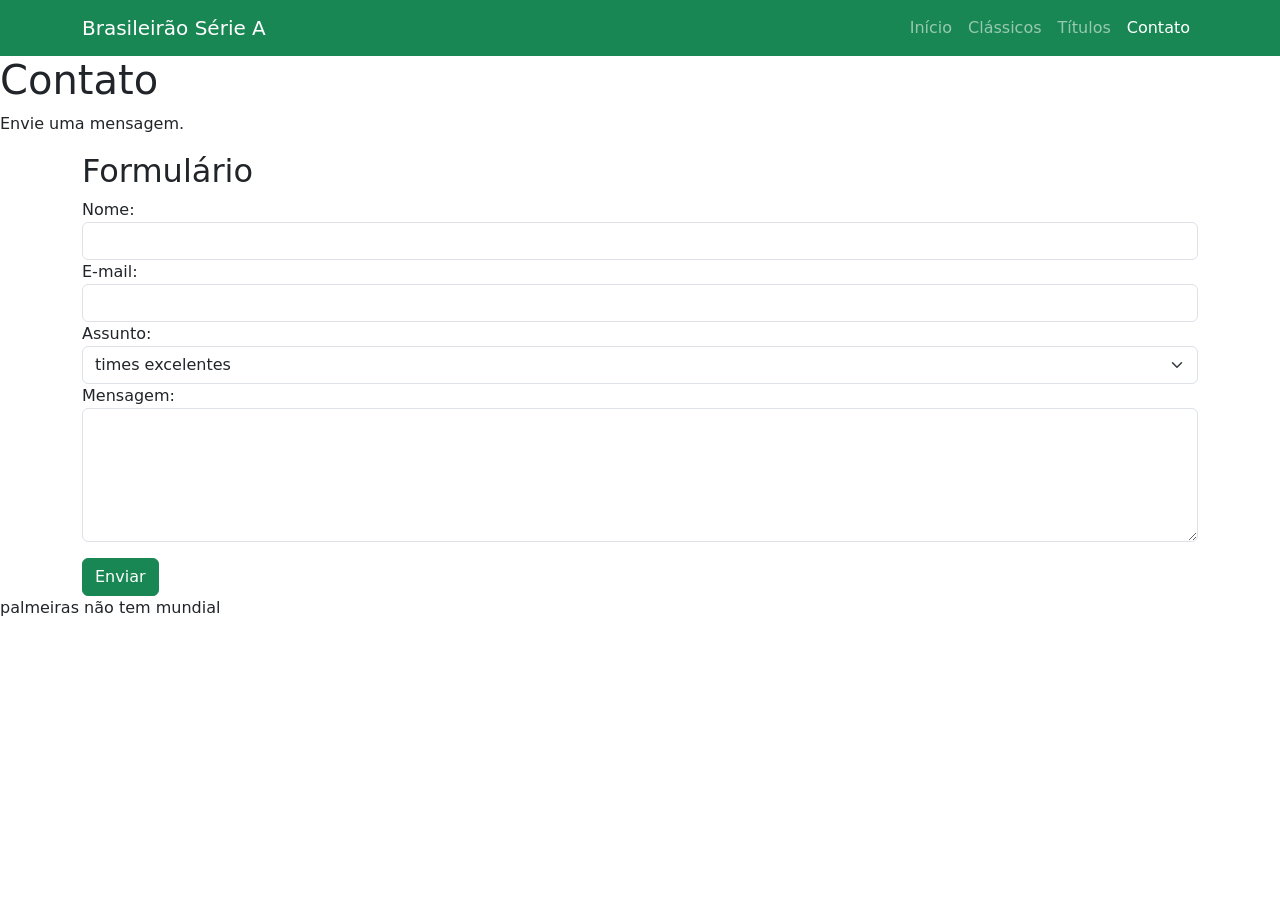
==== contato.html @ beb55212 "vasco" ====
<!DOCTYPE html>
<html lang="pt-BR">

<head>

    <meta charset="UTF-8">
    <meta name="viewport" content="width=device-width, initial-scale=1.0">

    <title>Contato</title>

    <link rel="stylesheet" href="css/style.css">

    <link href="https://cdn.jsdelivr.net/npm/bootstrap@5.3.8/dist/css/bootstrap.min.css" rel="stylesheet">

</head>

<body>

<nav class="navbar navbar-expand-lg navbar-dark bg-success">

    <div class="container">

        <a class="navbar-brand" href="index.html">
            Brasileirão Série A
        </a>

        <button class="navbar-toggler" data-bs-toggle="collapse" data-bs-target="#menu">
            <span class="navbar-toggler-icon"></span>
        </button>

        <div class="collapse navbar-collapse" id="menu">

            <ul class="navbar-nav ms-auto">

                <li class="nav-item">
                    <a class="nav-link" href="index.html">Início</a>
                </li>

                <li class="nav-item">
                    <a class="nav-link" href="sobre.html">Clássicos</a>
                </li>

                <li class="nav-item">
                    <a class="nav-link" href="informacoes.html">Títulos</a>
                </li>

                <li class="nav-item">
                    <a class="nav-link active" href="contato.html">Contato</a>
                </li>

            </ul>

        </div>

    </div>

</nav>

<header class="cabecalho">

    <h1>Contato</h1>

    <p>
        Envie uma mensagem.
    </p>

</header>

<main class="container">

    <div class="formulario">

        <h2>Formulário</h2>

        <form>

            <label for="nome">Nome:</label>
            <input type="text" id="nome" class="form-control" required>

            <label for="email">E-mail:</label>
            <input type="email" id="email" class="form-control" required>

            <label for="assunto">Assunto:</label>

            <select id="assunto" class="form-select">

                <option>times excelentes</option>
                <option>times bons</option>
                <option>times mais ou menos</option>
                <option>times ruins</option>
                <option>gremio</option>

            </select>

            <label for="mensagem">Mensagem:</label>

            <textarea id="mensagem" class="form-control" rows="5"></textarea>

            <button type="submit" class="btn btn-success mt-3">
                Enviar
            </button>

        </form>

    </div>

</main>

<footer>
    <p>palmeiras não tem mundial</p>
</footer>

<script src="https://cdn.jsdelivr.net/npm/bootstrap@5.3.8/dist/js/bootstrap.bundle.min.js"></script>

</body>
</html>
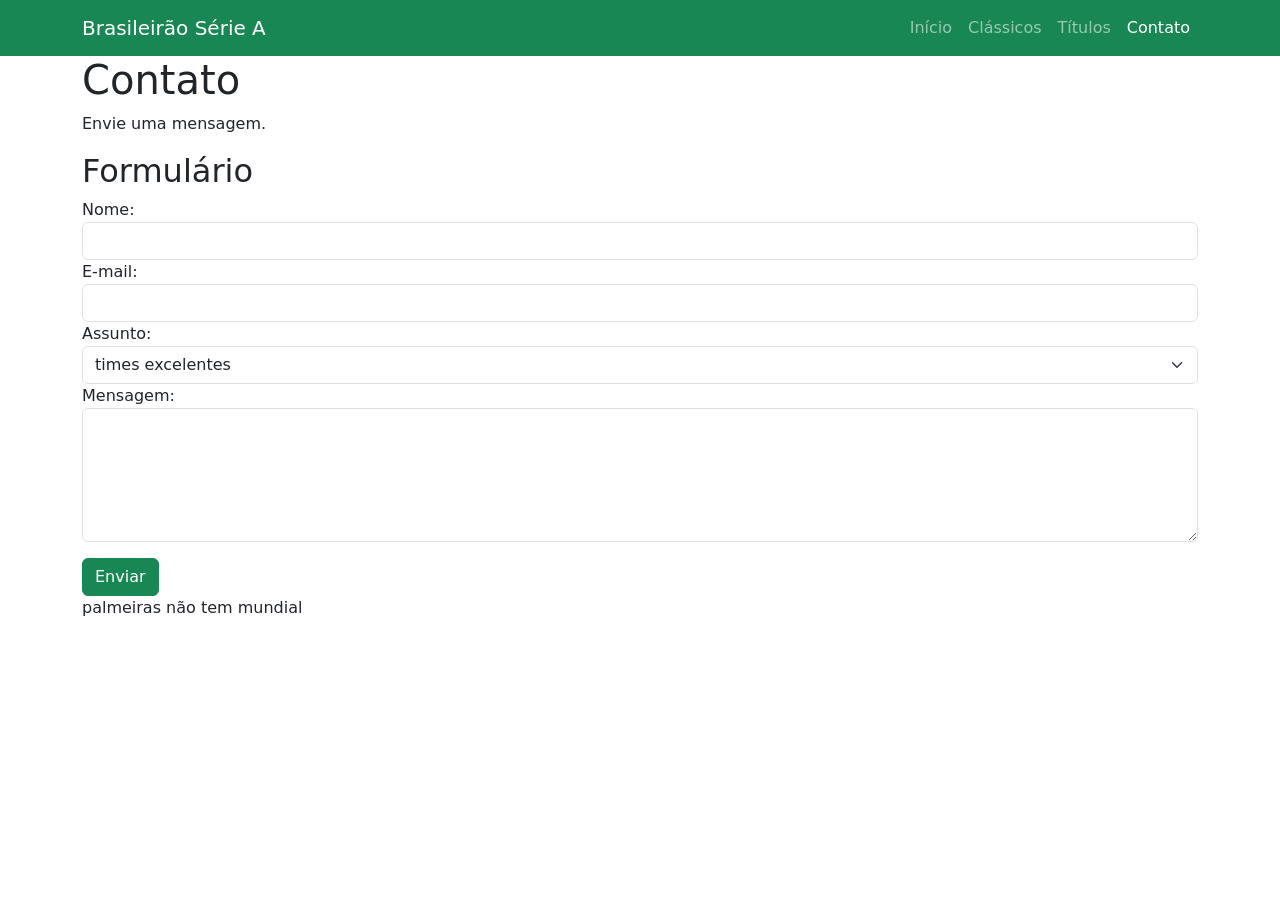
==== commit e22c277c: "vae" ====
--- a/contato.html
+++ b/contato.html
@@ -55,7 +55,7 @@
     </div>
 
 </nav>
-
+<div class="container">
 <header class="cabecalho">
 
     <h1>Contato</h1>
@@ -65,7 +65,7 @@
     </p>
 
 </header>
-
+</div>
 <main class="container">
 
     <div class="formulario">
@@ -105,11 +105,11 @@
     </div>
 
 </main>
-
+<div class="container">
 <footer>
     <p>palmeiras não tem mundial</p>
 </footer>
-
+</div>
 <script src="https://cdn.jsdelivr.net/npm/bootstrap@5.3.8/dist/js/bootstrap.bundle.min.js"></script>
 
 </body>
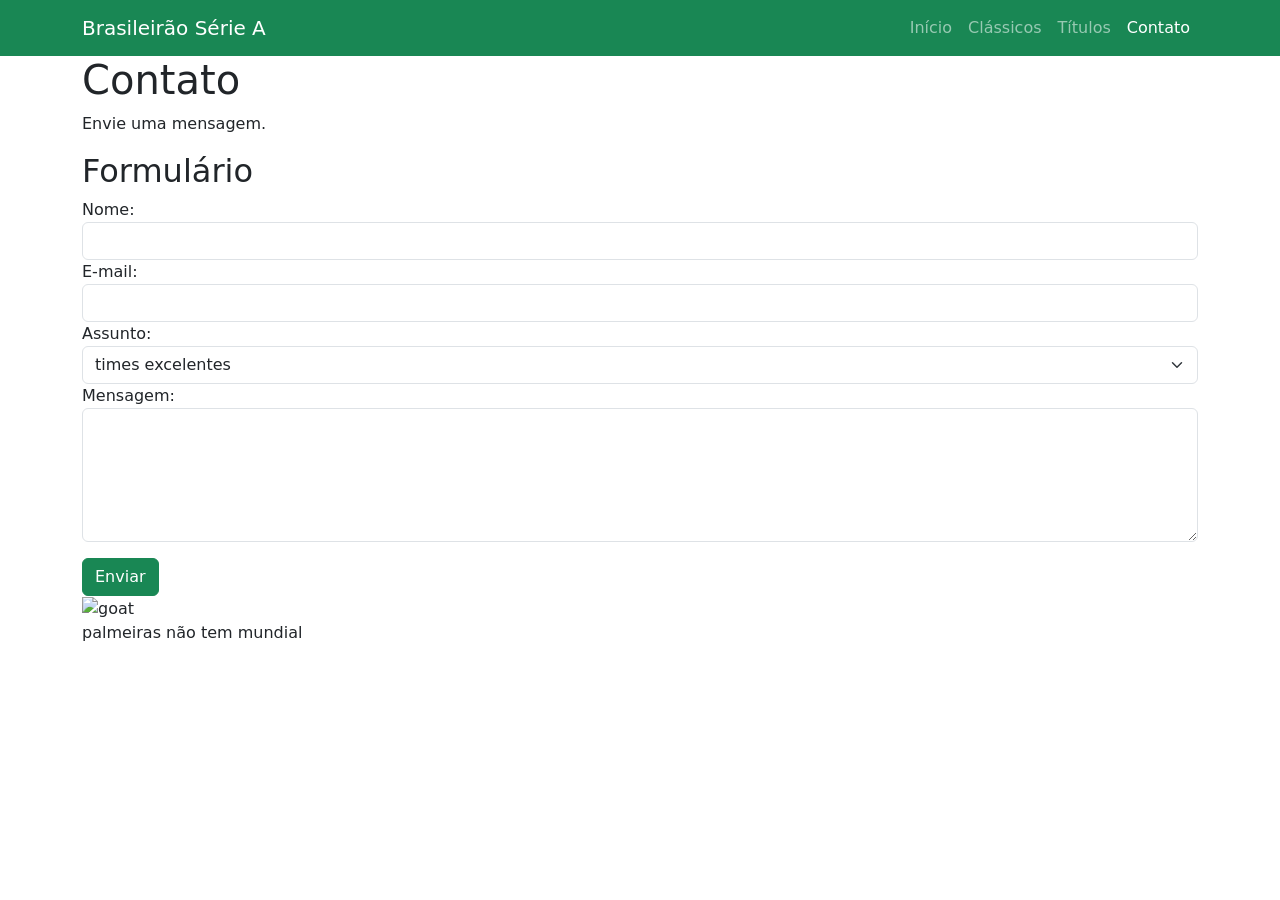
==== commit 71984110: "e" ====
--- a/contato.html
+++ b/contato.html
@@ -41,7 +41,7 @@
                 </li>
 
                 <li class="nav-item">
-                    <a class="nav-link" href="informacoes.html">Títulos</a>
+                    <a class="nav-link" href="titulos.html">Títulos</a>
                 </li>
 
                 <li class="nav-item">
@@ -103,6 +103,7 @@
         </form>
 
     </div>
+<img src="https://images.genius.com/44475f79896e539daf9ffe7b731ed65c.999x999x1.png" alt="goat" class="caneta">
 
 </main>
 <div class="container">
@@ -111,6 +112,5 @@
 </footer>
 </div>
 <script src="https://cdn.jsdelivr.net/npm/bootstrap@5.3.8/dist/js/bootstrap.bundle.min.js"></script>
-
 </body>
 </html>
